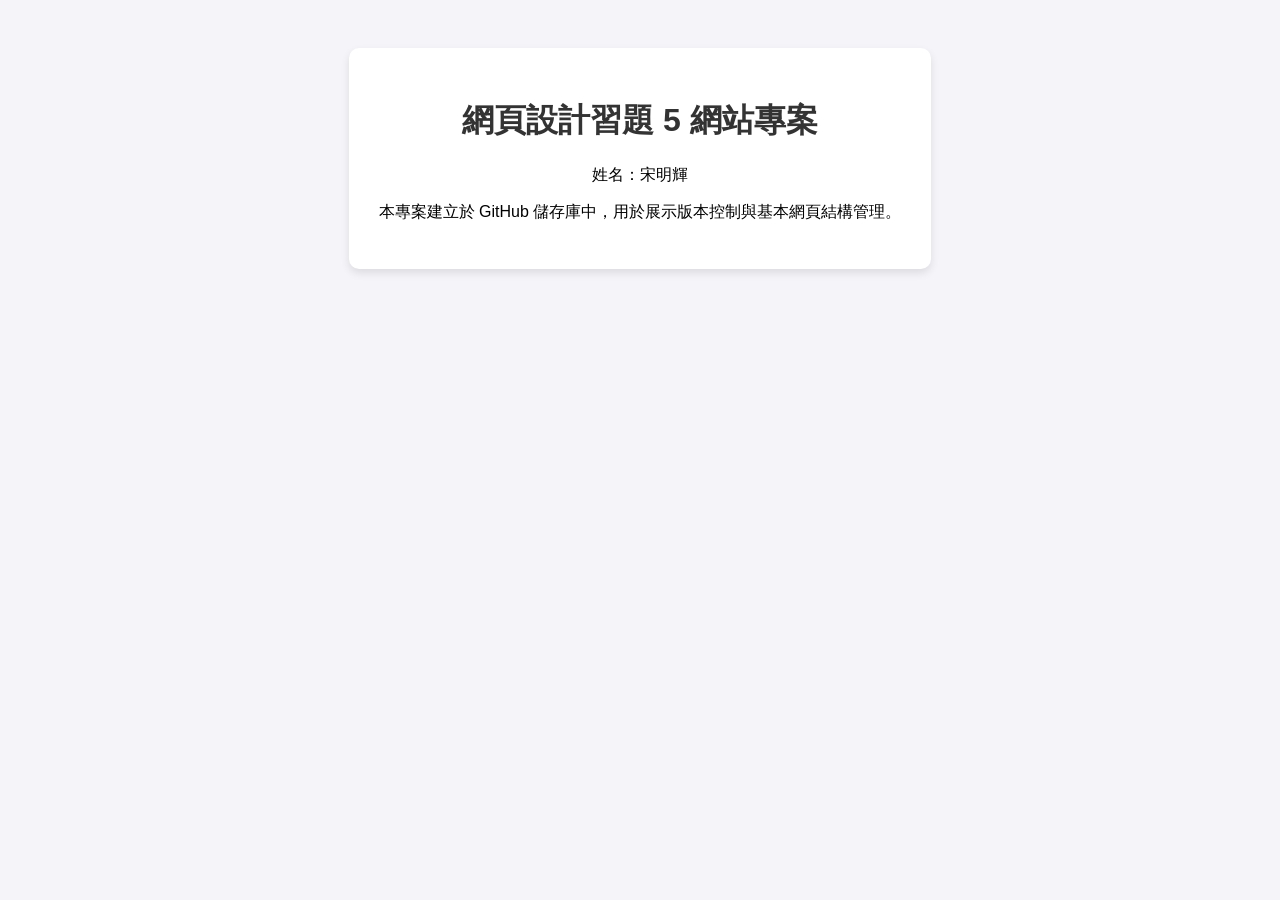
==== homework/05/index.html @ c6103c83 "完成作業 05, 06, 07" ====
<!DOCTYPE html>
<html lang="zh-TW">
<head>
    <meta charset="UTF-8">
    <meta name="viewport" content="width=device-width, initial-scale=1.0">
    <title>習題 5 - 網站專案</title>
    <style>
        body { font-family: Arial, sans-serif; padding: 40px; text-align: center; background-color: #f4f4f9; }
        .card { background: white; padding: 30px; border-radius: 10px; box-shadow: 0 4px 8px rgba(0,0,0,0.1); display: inline-block; }
        h1 { color: #333; }
    </style>
</head>
<body>
    <div class="card">
        <h1>網頁設計習題 5 網站專案</h1>
        <p>姓名：宋明輝</p>
        <p>本專案建立於 GitHub 儲存庫中，用於展示版本控制與基本網頁結構管理。</p>
    </div>
</body>
</html>
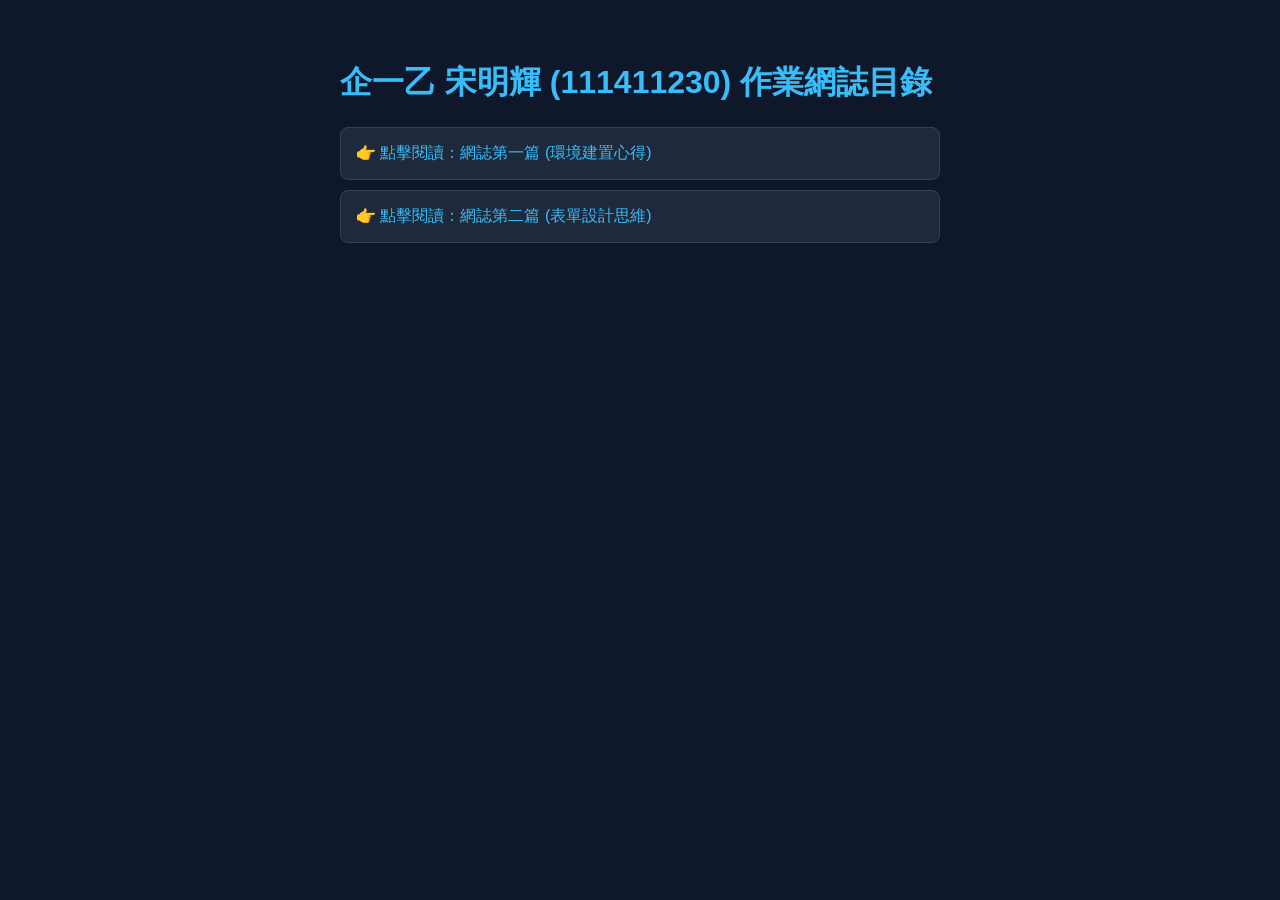
==== commit b7aa2950: "火速完成作業五、六、七最終重構與串接" ====
--- a/homework/05/index.html
+++ b/homework/05/index.html
@@ -2,19 +2,16 @@
 <html lang="zh-TW">
 <head>
     <meta charset="UTF-8">
-    <meta name="viewport" content="width=device-width, initial-scale=1.0">
-    <title>習題 5 - 網站專案</title>
+    <title>作業五：網頁主目錄</title>
     <style>
-        body { font-family: Arial, sans-serif; padding: 40px; text-align: center; background-color: #f4f4f9; }
-        .card { background: white; padding: 30px; border-radius: 10px; box-shadow: 0 4px 8px rgba(0,0,0,0.1); display: inline-block; }
-        h1 { color: #333; }
+        body { font-family: sans-serif; background: #0f172a; color: #f8fafc; padding: 40px; max-width: 600px; margin: 0 auto; }
+        h1 { color: #38bdf8; }
+        .link-btn { display: block; background: #1e293b; padding: 15px; margin: 10px 0; border-radius: 8px; color: #38bdf8; text-decoration: none; border: 1px solid #334155; }
     </style>
 </head>
 <body>
-    <div class="card">
-        <h1>網頁設計習題 5 網站專案</h1>
-        <p>姓名：宋明輝</p>
-        <p>本專案建立於 GitHub 儲存庫中，用於展示版本控制與基本網頁結構管理。</p>
-    </div>
+    <h1>企一乙 宋明輝 (111411230) 作業網誌目錄</h1>
+    <a class="link-btn" href="blog.html">👉 點擊閱讀：網誌第一篇 (環境建置心得)</a>
+    <a class="link-btn" href="blog2.html">👉 點擊閱讀：網誌第二篇 (表單設計思維)</a>
 </body>
-</html>+</html>
